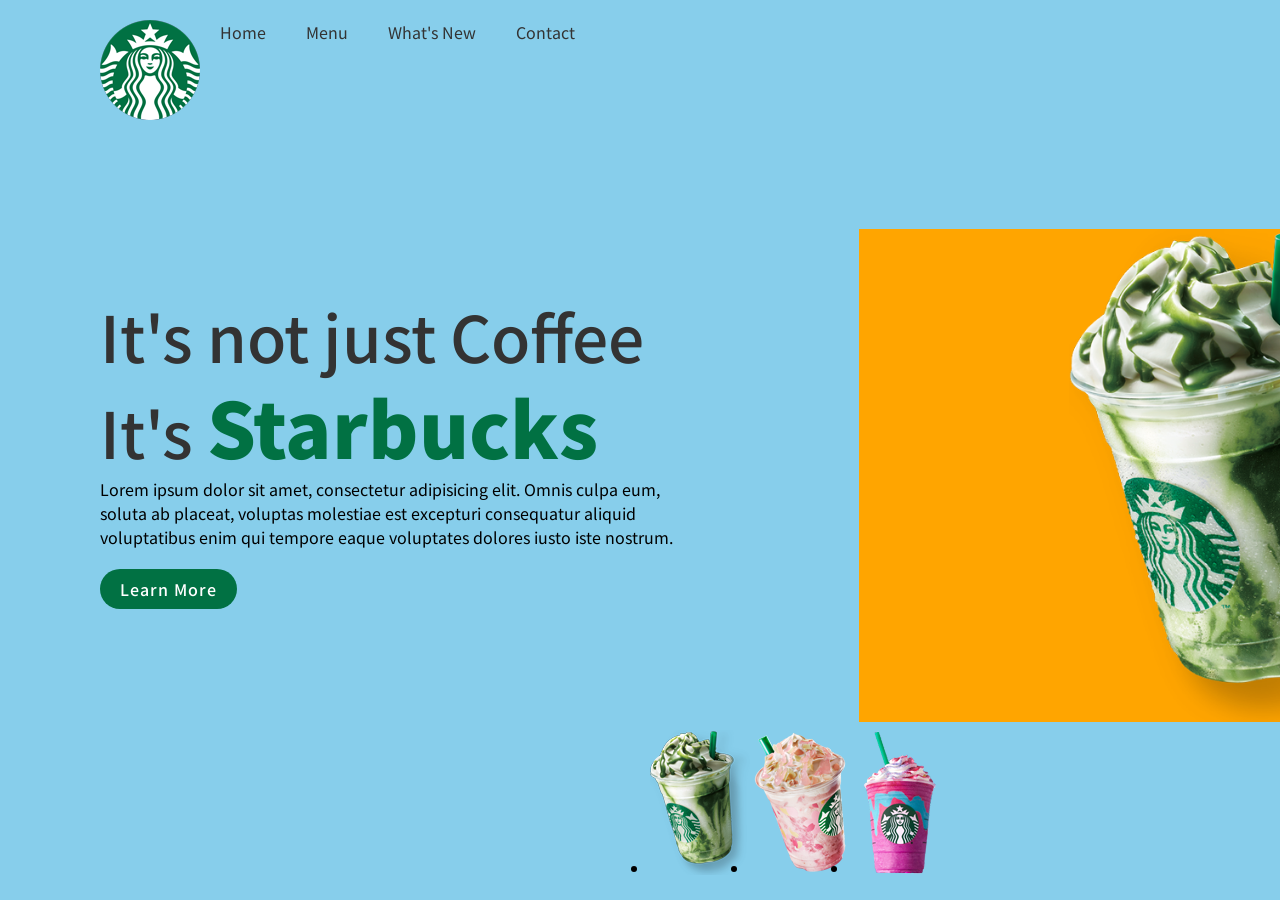
==== t0428_starbucks/index.html @ f0ff9f9a "starbucks" ====
<!DOCTYPE html>
<html lang="en">
<head>
    <meta charset="UTF-8">
    <meta name="viewport" content="width=device-width, initial-scale=1.0">
    <title>Document</title>
    <style>
    @import url('https://fonts.googleapis.com/css2?family=Black+Han+Sans&family=Chiron+GoRound+TC:wght@200..900&family=Gaegu&family=Gamja+Flower&family=Noto+Sans+KR:wght@100..900&display=swap');

     * {
            margin: 0;
            padding: 0;
            box-sizing: border-box;
            font-family: "Noto Sans KR", sans-serif;
        }

        section {
            position: relative;
            width: 1600px;
            min-height: 100vh;
            background-color: skyblue;
            padding: 100px;
            display: flex;
            justify-content: space-between;
            align-items: center;
            justify-content: space-between;
            align-items: center;

        }

        header {
            position:absolute;
            top: 0;
            left: 0;
            width: 100%;
            padding: 20px 100px;
            display: flex;
        }
        
        header .logo {
            position: relative;
            max-width: 80px;
        }

        header ul {
            position: relative;
            display: flex;
        }

        header ul li {
            list-style: none;
        }

        header ul li a {
            display: inline-block;
            color: #333;
            margin-left: 40px;
            text-decoration: none;
        }

        .content {
            position: relative;
            width: 100%;
            display: flex;
            justify-content: space-between;
            align-items: center;
        }

        .content .textBox {
            position: relative;
            max-width: 600px;
        }

        .content .textBox h2 {
            color: #333;
            font-size: 4em;
            line-height: 1.4em;
            font-weight: 500;
        }

        .content .textBox h2 span {
            color: #017143;
            font-size: 1.2em;
            font-weight: 900;
        }

        .content .textBox a {
            display: inline-block;
            margin-top: 20px;
            padding: 8px 20px;
            background-color: #017143;
            color: #fff;
            border-radius: 40px;
            font-weight: 500;
            letter-spacing: 1px;
            text-decoration: none;
        }

        .content .imgBox {
            width: 600px;
            background-color: orange;
            display: flex;
            justify-content: flex-end;
            padding-right: 50px;
            margin-top: 50px;
        }

        .content .imgBox img {
            max-width: 340px;
        }

        .thumb {
            position: absolute;
            left: 50%;
            bottom: 20px;
            display: flex;
            transform: translateX(-50%);
        }

    </style>
</head>
<body>
    <section>
        <div class="circle"></div>
        <header>
            <a href="" class="logo"><img src="./imgs/logo.png" alt=""></a>
            <ul>
                <li><a href="">Home</a></li>
                <li><a href="">Menu</a></li>
                <li><a href="">What's New</a></li>
                <li><a href="">Contact</a></li>
            </ul>
        </header>
        <div class="content">
            <div class="textBox">
                <h2>It's not just Coffee<br>It's <span>Starbucks</span></h2>
                <p>Lorem ipsum dolor sit amet, consectetur adipisicing elit. Omnis culpa eum, soluta ab placeat, voluptas molestiae est excepturi consequatur aliquid voluptatibus enim qui tempore eaque voluptates dolores iusto iste nostrum.</p>
                <a href="">Learn More</a>
            </div>

            <div class="imgBox">
                <img src="./imgs/img1.png" alt="">
            </div>
        </div>
        <ul class="thumb">
            <li><img src="./imgs/thumb1.png" alt=""></li>
            <li><img src="./imgs/thumb2.png" alt=""></li>
            <li><img src="./imgs/thumb3.png" alt=""></li>
        </ul>
        <ul class="sci">
            <li><a href=""><img src="./imgs/facebook.png" alt=""></a></li>
            <li><a href=""><img src="./imgs/twitter.png" alt=""></a></li>
            <li><a href=""><img src="./imgs/instagram.png" alt=""></a></li>
        </ul>
    </section>
</body>
</html>
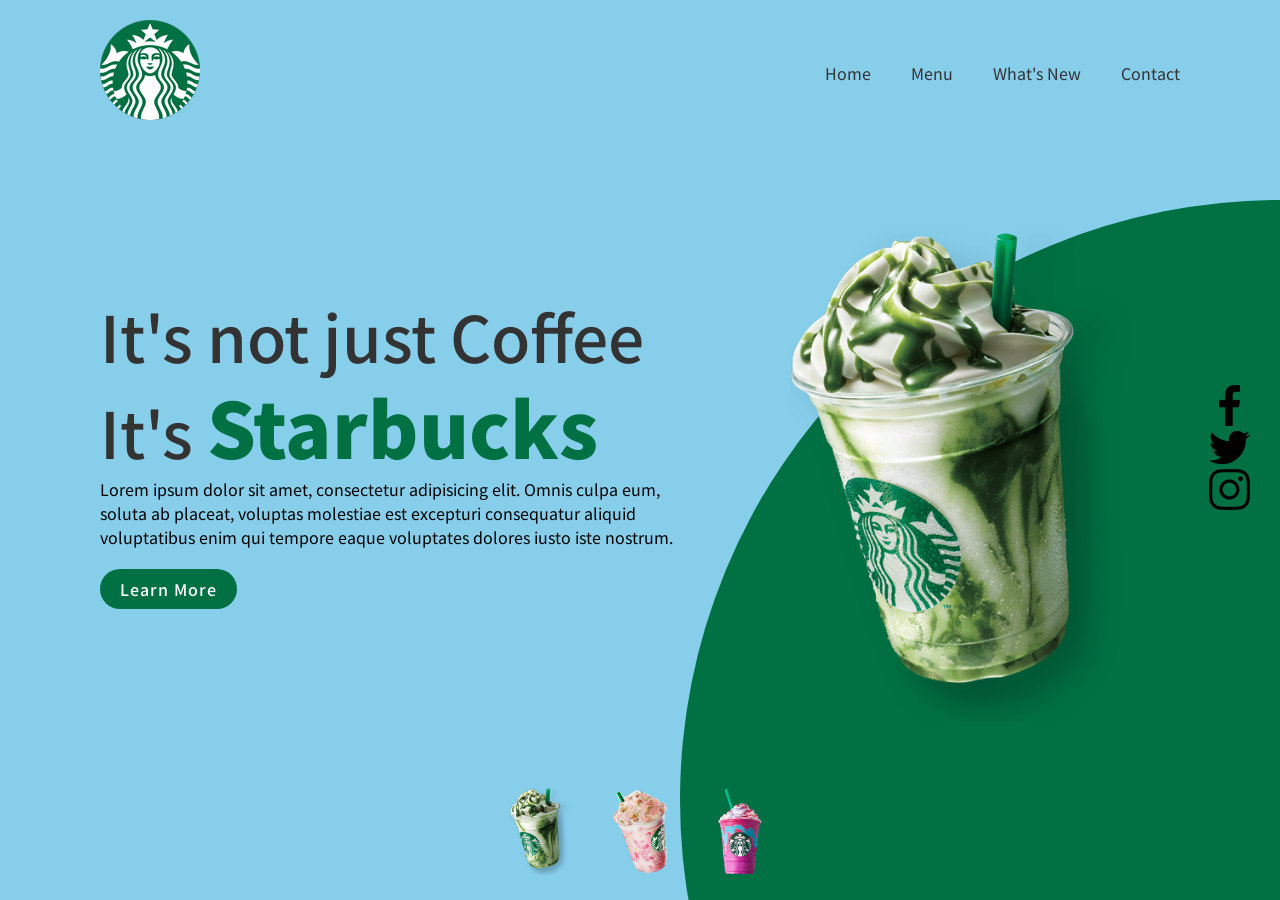
==== commit 1e173982: "yuo" ====
--- a/t0428_starbucks/index.html
+++ b/t0428_starbucks/index.html
@@ -5,9 +5,9 @@
     <meta name="viewport" content="width=device-width, initial-scale=1.0">
     <title>Document</title>
     <style>
-    @import url('https://fonts.googleapis.com/css2?family=Black+Han+Sans&family=Chiron+GoRound+TC:wght@200..900&family=Gaegu&family=Gamja+Flower&family=Noto+Sans+KR:wght@100..900&display=swap');
+        @import url('https://fonts.googleapis.com/css2?family=Noto+Sans+KR:wght@100..900&display=swap');
 
-     * {
+        * {
             margin: 0;
             padding: 0;
             box-sizing: border-box;
@@ -16,27 +16,28 @@
 
         section {
             position: relative;
-            width: 1600px;
+            width: 100%;
+            margin: 0 auto;
             min-height: 100vh;
             background-color: skyblue;
             padding: 100px;
             display: flex;
             justify-content: space-between;
             align-items: center;
-            justify-content: space-between;
-            align-items: center;
-
+            
         }
 
         header {
-            position:absolute;
+            position: absolute;
             top: 0;
             left: 0;
             width: 100%;
             padding: 20px 100px;
             display: flex;
+            justify-content: space-between;
+            align-items: center;
         }
-        
+
         header .logo {
             position: relative;
             max-width: 80px;
@@ -77,18 +78,16 @@
             line-height: 1.4em;
             font-weight: 500;
         }
-
         .content .textBox h2 span {
             color: #017143;
             font-size: 1.2em;
             font-weight: 900;
         }
-
         .content .textBox a {
             display: inline-block;
             margin-top: 20px;
             padding: 8px 20px;
-            background-color: #017143;
+            background: #017143;
             color: #fff;
             border-radius: 40px;
             font-weight: 500;
@@ -98,11 +97,11 @@
 
         .content .imgBox {
             width: 600px;
-            background-color: orange;
             display: flex;
             justify-content: flex-end;
             padding-right: 50px;
             margin-top: 50px;
+
         }
 
         .content .imgBox img {
@@ -116,10 +115,50 @@
             display: flex;
             transform: translateX(-50%);
         }
+        .thumb li {
+            list-style: none;
+            margin: 0 20px;
+            cursor: pointer;
+            transition: .3s;
+        }
+        .thumb li:hover {
+            transform: translateY(-15px);
+        }
+
+        .thumb li img {
+            max-width: 60px;
+        }
+
+        .sci {
+            position: absolute;
+            top: 50%;
+            right: 30px;
+            transform: translateY(-50%);
+            display: flex;
+            flex-direction: column;
+            align-items: center;
+        }
+
+        .sci li {
+            list-style: none;
+        }
+
+        .circle {
+            position: absolute;
+            top: 0%;
+            left: 0%;
+            width: 100%;
+            height: 100%;
+            background-color: #017143;
+            clip-path: circle(600px at right 800px);
+        }
+
+
 
     </style>
 </head>
 <body>
+    
     <section>
         <div class="circle"></div>
         <header>
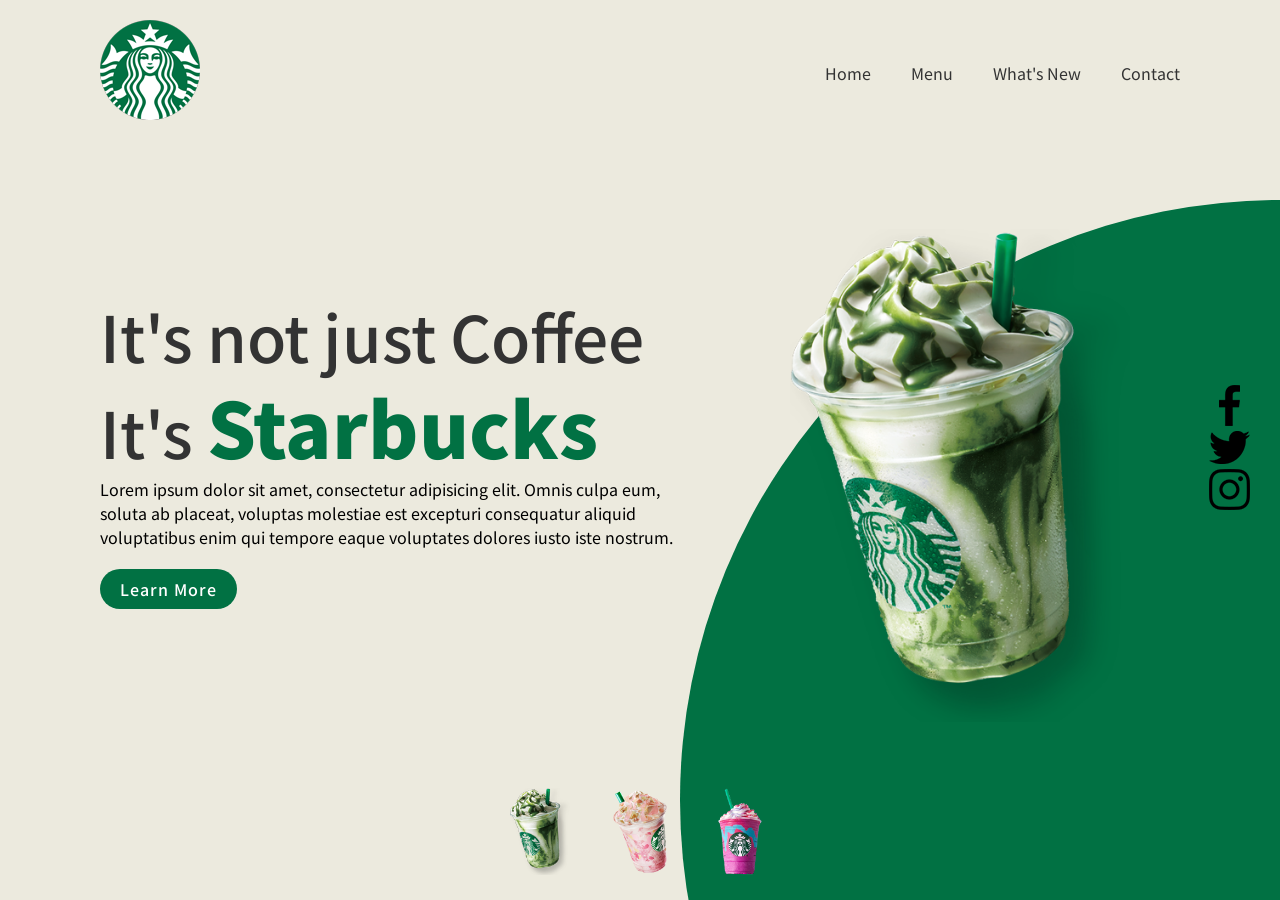
==== commit eda2a652: "zx" ====
--- a/t0428_starbucks/index.html
+++ b/t0428_starbucks/index.html
@@ -19,7 +19,7 @@
             width: 100%;
             margin: 0 auto;
             min-height: 100vh;
-            background-color: skyblue;
+            background-color: rgb(236, 234, 222);
             padding: 100px;
             display: flex;
             justify-content: space-between;
@@ -97,6 +97,7 @@
 
         .content .imgBox {
             width: 600px;
+            
             display: flex;
             justify-content: flex-end;
             padding-right: 50px;
@@ -178,13 +179,13 @@
             </div>
 
             <div class="imgBox">
-                <img src="./imgs/img1.png" alt="">
+                <img src="./imgs/img1.png" alt="" class="starbucks">
             </div>
         </div>
         <ul class="thumb">
-            <li><img src="./imgs/thumb1.png" alt=""></li>
-            <li><img src="./imgs/thumb2.png" alt=""></li>
-            <li><img src="./imgs/thumb3.png" alt=""></li>
+            <li><img src="./imgs/thumb1.png" alt="" onclick="imgSlider('./imgs/img1.png');changeCircleColor('#017143')"></li>
+            <li><img src="./imgs/thumb2.png" alt="" onclick="imgSlider('./imgs/img2.png');changeCircleColor('#eb7495')"></li>
+            <li><img src="./imgs/thumb3.png" alt="" onclick="imgSlider('./imgs/img3.png');changeCircleColor('#d752b1')"></li>
         </ul>
         <ul class="sci">
             <li><a href=""><img src="./imgs/facebook.png" alt=""></a></li>
@@ -192,5 +193,19 @@
             <li><a href=""><img src="./imgs/instagram.png" alt=""></a></li>
         </ul>
     </section>
+
+    <script>
+        function imgSlider(anything) {
+            document.querySelector('.starbucks').src = anything;
+        }
+
+        function changeCircleColor(color) {
+            const circle = document.querySelector('.circle');
+            circle.style.backgroundColor = color;
+        }
+
+    
+
+    </script>
 </body>
 </html>
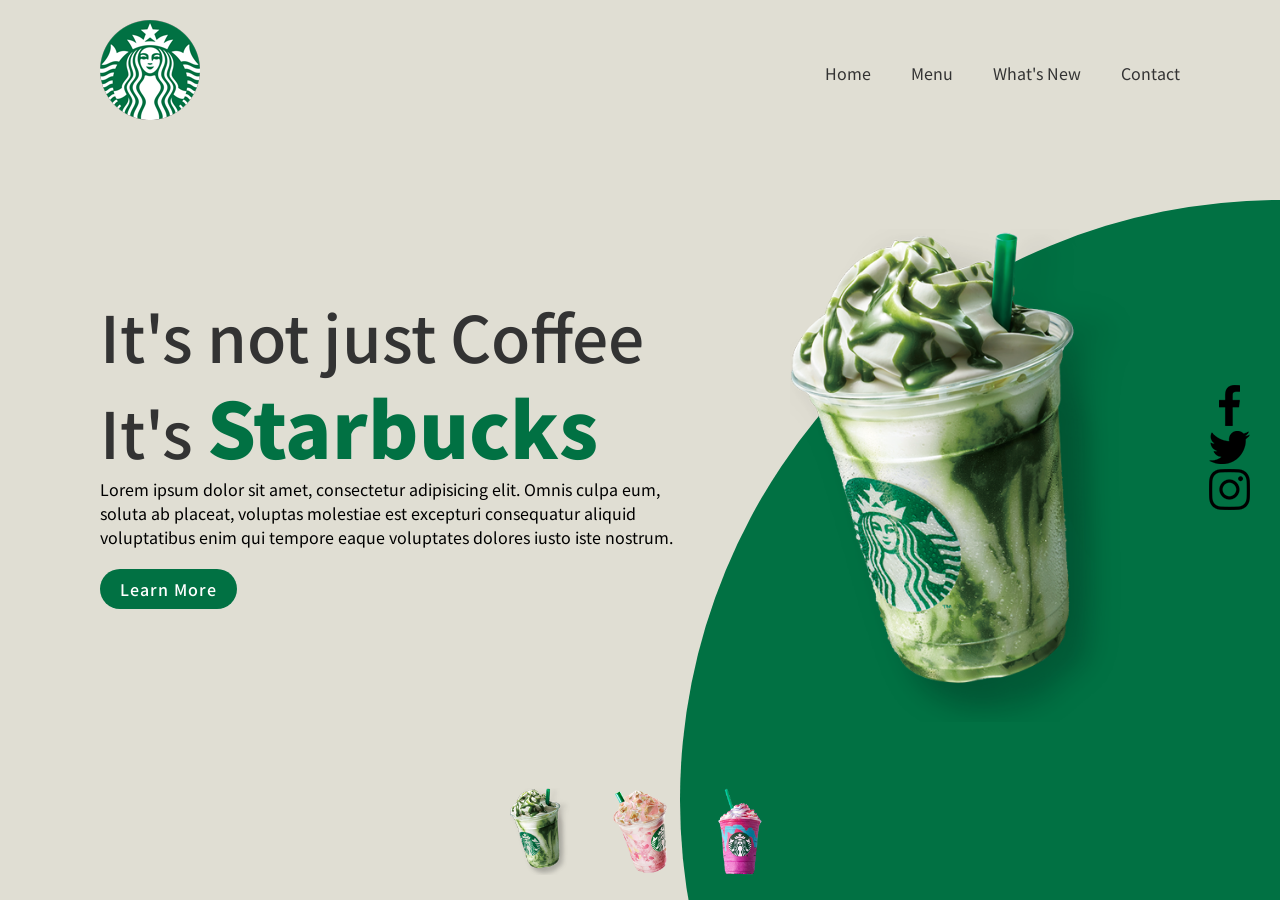
==== commit da6e495d: "sfd" ====
--- a/t0428_starbucks/index.html
+++ b/t0428_starbucks/index.html
@@ -19,7 +19,7 @@
             width: 100%;
             margin: 0 auto;
             min-height: 100vh;
-            background-color: rgb(236, 234, 222);
+            background-color: rgb(224, 222, 211);
             padding: 100px;
             display: flex;
             justify-content: space-between;
